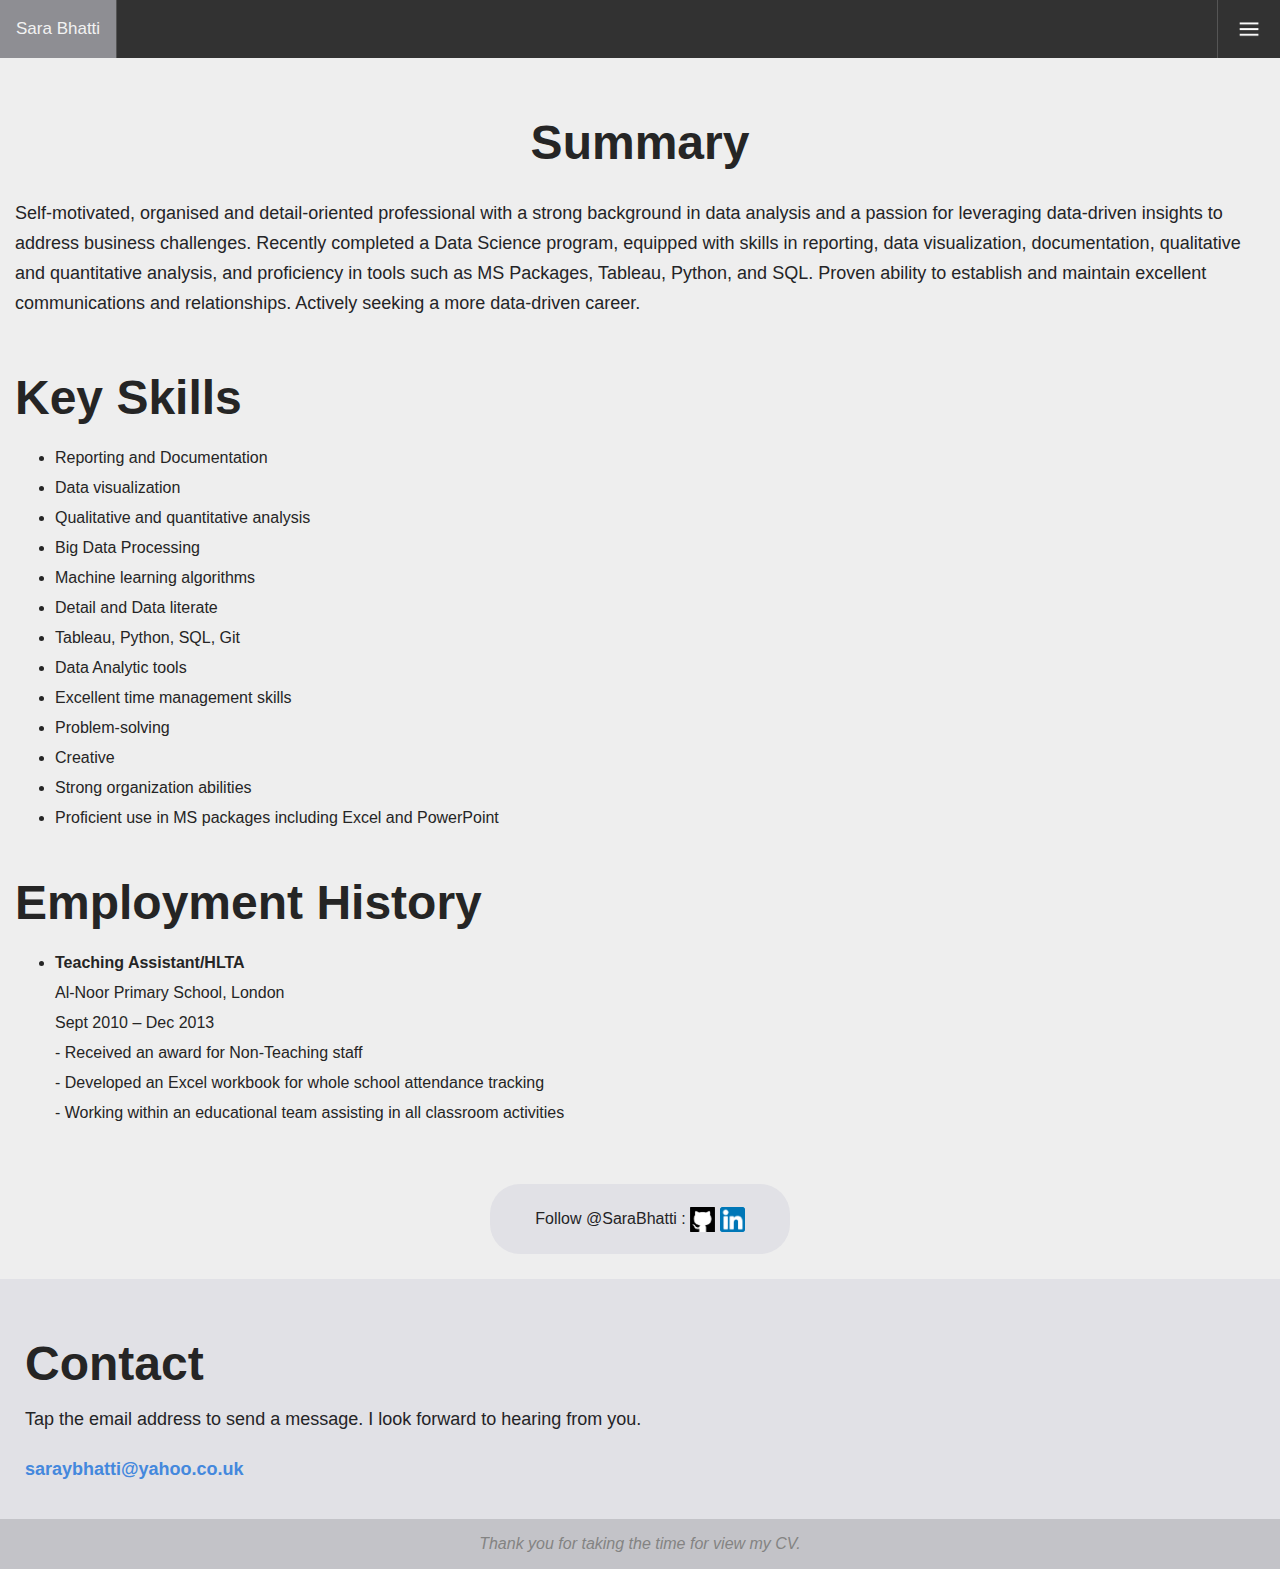
==== saracv(2).html @ 31ef9fdf "Add files via upload" ====
<!DOCTYPE html>
<html lang="en">
    <head>
        <meta charset="UTF-8">
        <meta name="viewport" content="width=device-width, initial-scale=1.0">
            <title>YOUR_SITE | Portfolio Template</title>
            <meta name="description" content="YOUR_SITE description">
            <meta name="author" content="YOUR_NAME">

            <!-- Embed page for social media posts -->
            <meta property="og:description" content="YOUR_SITE description">
            <meta property="og:title" content="YOUR_SITE | Portfolio Template">
            <meta property="og:type" content="website">
            <meta property="og:url" content="http://www.YOUR_SITE.com">
            <meta property="og:image" content="http://www.YOUR_SITE.com/img/logo.png">
            <meta property=​"og:​site_name" content=​"YOUR_SITE.com">

            <!-- Favicon -->
            <link rel="shortcut icon" type="image/png" href="img/favicon.png">

            <!-- Page Style -->
            <link rel="stylesheet" type="text/css" href="style.css?version=1">

    </head>

    <body>

        <!-- Navigation Bar -->
        <div class="topnav" id="myTopnav">
            <a href="index.html" class="rightVerticalLine">Sara Bhatti</a>
            <a href="index.html">Home</a>
            <a href="javascript:void(0);" class="icon leftVerticalLine" onclick="myFunction()"><img src="img/menu.png" height="30" width="30" alt="Menu Button" aria-label="Menu Button"></img>
            </a>
        </div>

        <!-- Description -->
        <div class="descriptionDiv">

            <div class="section">
                <h2>Summary</h2>
                <p>
                    Self-motivated, organised and detail-oriented professional with a strong background in data analysis and a passion for leveraging data-driven insights to address business challenges. Recently completed a Data Science program, equipped with skills in reporting, data visualization, documentation, qualitative and quantitative analysis, and proficiency in tools such as MS Packages, Tableau, Python, and SQL. Proven ability to establish and maintain excellent communications and relationships. Actively seeking a more data-driven career.
                </p>
            </div>
        
            <div class="section" style="text-align: left;">
                <h2>Key Skills</h2>
                <ul class="skills">
                    <li>Reporting and Documentation</li>
                    <li>Data visualization</li>
                    <li>Qualitative and quantitative analysis</li>
                    <li>Big Data Processing</li>
                    <li>Machine learning algorithms</li>
                    <li>Detail and Data literate</li>
                    <li>Tableau, Python, SQL, Git</li>
                    <li>Data Analytic tools</li>
                    <li>Excellent time management skills</li>
                    <li>Problem-solving</li>
                    <li>Creative</li>
                    <li>Strong organization abilities</li>
                    <li>Proficient use in MS packages including Excel and PowerPoint</li>
                </ul>
            </div>
            
        
            <div class="section" style="text-align: left;">
                <h2>Employment History</h2>
                <ul class="employment-history">
                    <li>
                        <strong>Teaching Assistant/HLTA</strong><br>
                        Al-Noor Primary School, London<br>
                        Sept 2010 – Dec 2013<br>
                        - Received an award for Non-Teaching staff<br>
                        - Developed an Excel workbook for whole school attendance tracking<br>
                        - Working within an educational team assisting in all classroom activities<br>
                        <!-- Add more details as needed -->
                    </li>
                    <!-- Add more employment history entries as needed -->
                </ul>
            </div>
        
            <!-- Add sections for Education, Training, and Voluntary Experience following a similar structure -->

        </div>

        <!-- Socials -->
        <div class="textBubbleDiv">
            <p class="light">Follow @SaraBhatti :
                <a href="https://github.com/SaraBhatti" target="_blank"><img class="socialLink" src="img/github.png" alt="GitHub" height="25" width="25"></a>
                <a href="https://www.linkedin.com/in/sara-bhatti-66963325/" target="_blank"><img class="socialLink" src="img/linkedin.png" alt="LinkedIn" height="25" width="25"></a>
            </p>
        </div>
        

        <div class="contact">
            <div class="contact-body">
                <!-- Section -->
                <h2>Contact</h2>
                <p>Tap the email address to send a message. I look forward to hearing from you.</p>
                <p><strong><a href="saraybhatti@yahoo.co.uk">saraybhatti@yahoo.co.uk</a></strong></p>
            </div>
        </div>

        <div class="footer">
            <p class="subtle"><i>Thank you for taking the time for view my CV.</i></p>
        </div>


        <script>
            function myFunction() {
                var x = document.getElementById("myTopnav");
                if (x.className === "topnav") {
                    x.className += " responsive";
                } else {
                    x.className = "topnav";
                }
            }
        </script>
    </body>
</html>
---- style.css ----
body {
    height: 100%;
    color: #252525;
    background-color: #eee;
    margin: 0px;
    line-height: 30px;
    display: block;
    font-family: Helvetica, Arial, sans-serif;
    text-align: center;
}

a {
    color: #48D;
    text-decoration: none;
}

p {
    color: rgb(36,36,38);
    font-size: 1.125em;
    margin-bottom: 0px;
    margin-top: 0px;
    text-align: left;
    padding-top: 10px;
    padding-bottom: 10px;
}

p a:hover {
    color: #48D;
    text-decoration: underline;
}

h1, h2 {
    font-size: 3em;
    margin-bottom: 0px;
    margin-top: 50px;
    margin-bottom: 25px;
    line-height: 40px;
}

h3 {
    font-size: 2em;
    margin-bottom:25px;
    margin-top: 30px;
}

h4 {
    font-size: 1.25em;
    margin-bottom: 25px;
    margin-top: 25px;
}

h4 a:hover {
    color: #48D;
    text-decoration: underline;
}

.rounded {
    border-radius: 175px 175px 175px 175px;
    -webkit-background-clip: padding-box;
    background-clip: padding-box;
    -moz-background-clip: padding;
    -webkit-transform: translateZ(0);
}

.coverArt {
    color: white;
    text-align: center;
    max-height: 350px;
    max-width: 100%;
    display: block;
    margin-left: auto;
    margin-right: auto;
    margin-bottom: 20px;
    padding: 0px;
}

.coverArtFull {
    max-height: 100%;
    max-width: 100%;
    width: auto;
    height: auto;
    position: absolute;
    top: 0;
    bottom: 0;
    left: 0;
    right: 0;
    margin: auto;
}

.coverDiv {
    height: 600px;
    position: relative;
    padding-top: 40px;
}

.coverDivFull {
    height: 600px;
    position: relative;
}

.descriptionDiv {
    display: block;
    margin-left: auto;
    margin-right: auto;
    max-width: 1600px;
    margin-top: 0px;
    padding: 15px;
}

.footer {
    height: 20px;
    display: block;
    margin-left: auto;
    margin-right: auto;
    margin-bottom: 20px;
}

.light {
    font-size: 1em;
    text-align: center;
}

.socialLink {
    height: 25px;
    vertical-align: middle;
}

.socialLink2 {
    height: 25px;
    margin-left: 2px;
    vertical-align: middle;
}

.subtle {
    text-align: center;
    color: #838383;
    font-size: 1em;
    background-color: rgb(195,195,200);
}

.textBubbleDiv {
    background-color: rgb(225,225,230);
    text-align: center;
    max-width:  280px;
    display: block;
    margin-left: auto;
    margin-right: auto;
    padding: 10px;
    margin-top: 25px;
    margin-bottom: 25px;
    border-radius: 30px 30px 30px 30px;
    -moz-background-clip: padding;
    -webkit-background-clip: padding-box;
    background-clip: padding-box;
}

.grid {
    display: -ms-flexbox; /* IE10 */
    display: flex;
    -ms-flex-wrap: wrap; /* IE10 */
    flex-wrap: wrap;
    max-width: 1600px;
}

.card {
    text-decoration: none;
    position: relative;
    -ms-flex: 25%; /* IE10 */
    flex: 25%;
    max-width: 25%;
}

.item {
    text-decoration: none;
    position: relative;
    -ms-flex: 25%; /* IE10 */
    flex: 25%;
    max-width: 25%;
}

.content {
    margin-left: 5px;
    margin-right: 5px;
}

.card-body a:hover {
    text-decoration: none;
}

.body-text {
    max-width: 1600px;
    display: block;
    margin-left: auto;
    margin-right: auto;
}

.subtitle {
    color: #999999;
    font-weight: bold;
    height: 20px;
    line-height: 20px;
    display: block;
    margin-left: 15px;
    margin-right: 15px;
    margin-bottom: 5px;
    margin-top: 0px;
    padding: auto;
    font-size: 1em;
    margin-bottom: 0px;
    margin-top: 0px;
    text-align: left;
    padding-top: 10px;
    padding-bottom: 0px;
}

.title {
    color: black;
    font-weight: bold;
    line-height: 25px;
    display: block;
    margin-left: 15px;
    margin-right: 15px;
    margin-bottom: 5px;
    margin-top: 0px;
    padding: auto;
    font-size: 1.5em;
    margin-bottom: 0px;
    margin-top: 0px;
    text-align: left;
    padding-top: 5px;
    padding-bottom: 0px;
}

.description {
    color: #999;
    display: block;
    line-height: 18px;
    margin-left: 15px;
    margin-right: 15px;
    margin-bottom: 15px;
    margin-top: 0px;
    padding: auto;
    font-size: 1.25em;
    margin-bottom: 0px;
    margin-top: 0px;
    text-align: left;
    padding-top: 10px;
    padding-bottom: 20px;
}

.contact {
    background-color: rgb(225,225,230);
    padding: 25px;
    margin: auto;
}

.contact-body {
    max-width: 1600px;
    display: block;
    margin-left: auto;
    margin-right: auto;
}

.contact h2 {
    font-size: 3em;
    max-width: 1600px;
    text-align: left;
    margin-bottom: 0px;
    margin-top: 40px;
    margin-bottom: 10px;
    line-height: 40px;
}

.card img {
    color: white;
    text-align: center;
    width: 100%;
    height: auto;
    display: block;
    margin-left: auto;
    margin-right: auto;
    margin-bottom: 0px;
    margin-top: 5px;
    padding: 0px;
    border-radius: 30px 30px 0px 0px;
    -webkit-background-clip: padding-box;
    background-clip: padding-box;
    -moz-background-clip: padding;
    -webkit-transform: translateZ(0);
}

.item img {
    color: white;
    text-align: center;
    width: 100%;
    height: auto;
    display: block;
    margin-left: auto;
    margin-right: auto;
    margin-bottom: 0px;
    margin-top: 10px;
    padding: 0px;
}

.img-full {
    max-width: 100%;
    height: auto;
    display: block;
    margin-left: auto;
    margin-right: auto;
    margin-bottom: 0px;
    margin-top: 10px;
    padding: 0px;
}

.card-body {
    background-color: white;
    height: auto;
    display: block;
    margin-left: 0px;
    margin-right: 0px;
    margin-bottom: 20px;
    margin-top: 0px;
    padding: auto;
    border-radius: 0px 0px 30px 30px;
    -webkit-background-clip: padding-box;
    background-clip: padding-box;
    -moz-background-clip: padding;
    -webkit-transform: translateZ(0);
}

.hero-image {
    height: 600px;
    background-position: center;
    background-repeat: no-repeat;
    background-size: cover;
    position: relative;
    margin-bottom: 5px;
}

.hero-text {
    text-align: center;
    position: absolute;
    width: 100%;
    top: 75%;
    left: 50%;
    transform: translate(-50%, -50%);
    color: white;
}

.topnav {
    overflow: hidden;
    background-color: rgb(50,50,50);
}

.topnav a {
    float: left;
    display: block;
    color: #f2f2f2;
    text-align: center;
    padding: 14px 16px;
    text-decoration: none;
    font-size: 17px;
}

.topnav a:hover {
    background-color: rgb(142,142,147);;
}

.topnav .icon {
    display: none;
}

.topnav img {
    color: white;
    text-align: center;
    width: 30px;
    height: auto;
    display: block;
    margin-left: auto;
    margin-right: auto;
    padding: 0px;
}

.topnav a:not(:first-child) {
    display: none;
}

.topnav a.icon {
    float: right;
    display: block;
}

.topnav.responsive {
    position: relative;
    
}

.topnav.responsive .icon {
    position: absolute;
    right: 0;
    top: 0;
}

.topnav.responsive a {
    float: none;
    display: block;
    text-align: left;
}

.rightVerticalLine {
    border-right: thin solid #555555;
}

.leftVerticalLine {
    border-left: thin solid #555555;
}

@media screen and (max-width: 1200px) {
    .card {
        -ms-flex: 33.33333%; /* IE10 */
        flex: 33.33333%;
        max-width: 33.33333%;
    }
    
    .item {
        -ms-flex: 33.33333%; /* IE10 */
        flex: 33.33333%;
        max-width: 33.33333%;
    }
}

@media screen and (max-width: 900px) {
    .card {
        -ms-flex: 50%; /* IE10 */
        flex: 50%;
        max-width: 50%;
    }
    
    .item {
        -ms-flex: 50%; /* IE10 */
        flex: 50%;
        max-width: 50%;
    }
}

@media screen and (max-width: 600px) {
    .card {
        -ms-flex: 100%; /* IE10 */
        flex: 100%;
        max-width: 100%;
    }
    
    .item {
        -ms-flex: 100%; /* IE10 */
        flex: 100%;
        max-width: 100%;
        
    }
}

@media (prefers-color-scheme: dark) {
    body {
        color: #eee;
        background-color: #050505;
    }
    
    p {
        color: #eee;
    }
    
    .subtitle {
        color: rgb(174,174,178);
    }
    
    .subtle {
        color: #777;
        background-color: rgb(36,36,38);
    }
    
    .title {
        color: white;
    }
    .description {
        color: rgb(174,174,178);
    }
    
    .card-body {
        background-color: rgb(36,36,38);
    }
    
    .contact {
        background-color: rgb(50,50,50);
    }
    
    .textBubbleDiv {
        background-color: rgb(50,50,50);
    }
    
    .topnav {
        background-color: rgb(50,50,50);
    }
}
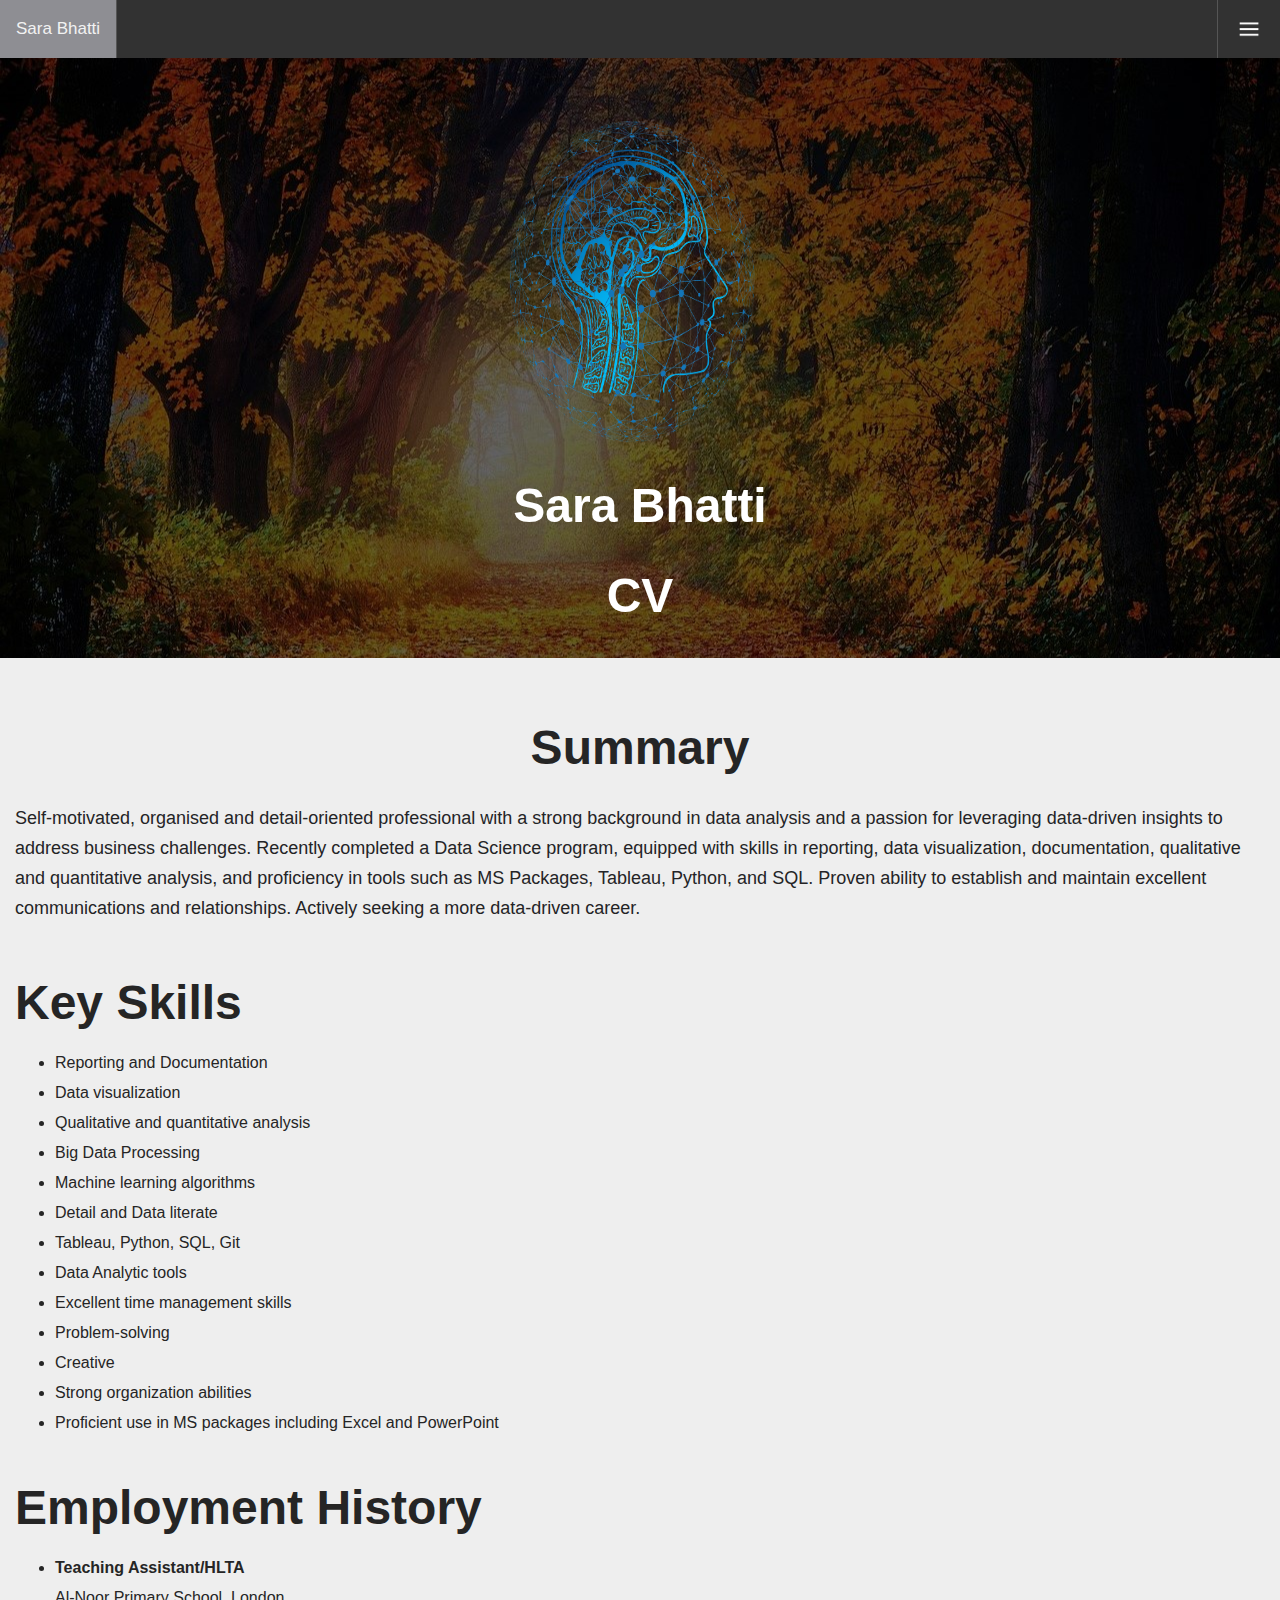
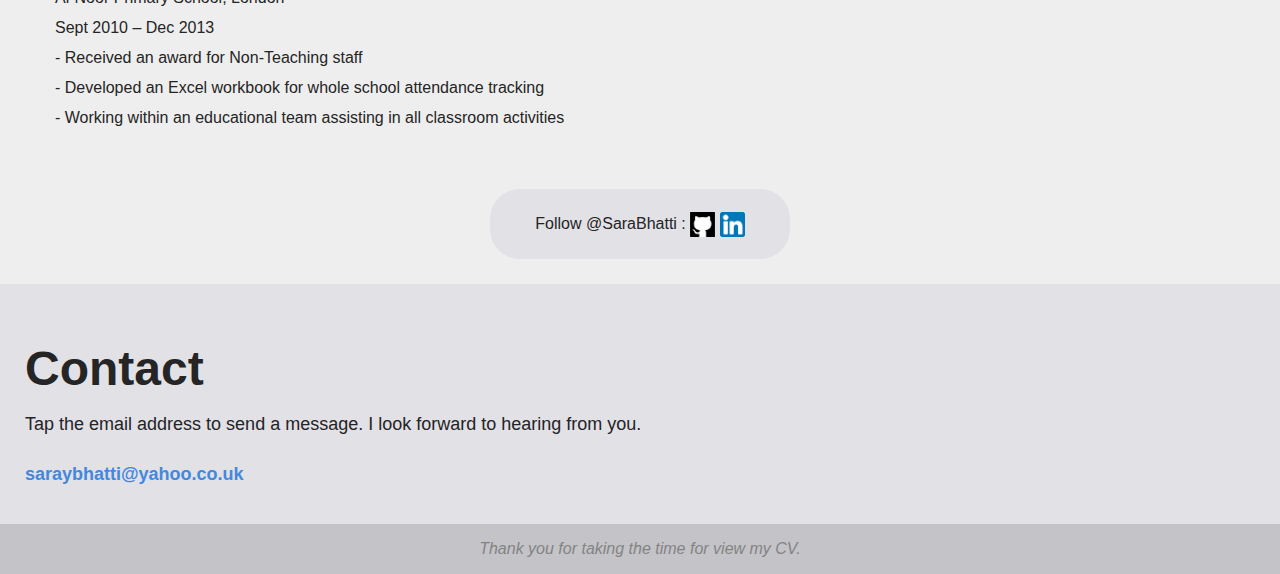
==== commit 06470fb6: "Update saracv(2).html" ====
--- a/saracv(2).html
+++ b/saracv(2).html
@@ -3,23 +3,23 @@
     <head>
         <meta charset="UTF-8">
         <meta name="viewport" content="width=device-width, initial-scale=1.0">
-            <title>YOUR_SITE | Portfolio Template</title>
-            <meta name="description" content="YOUR_SITE description">
-            <meta name="author" content="YOUR_NAME">
+        <title>HOME | Portfolio</title>
+        <meta name="description" content="Sara Bhatti Portfolio">
+        <meta name="Sara" content="Sara Bhatti">
 
-            <!-- Embed page for social media posts -->
-            <meta property="og:description" content="YOUR_SITE description">
-            <meta property="og:title" content="YOUR_SITE | Portfolio Template">
-            <meta property="og:type" content="website">
-            <meta property="og:url" content="http://www.YOUR_SITE.com">
-            <meta property="og:image" content="http://www.YOUR_SITE.com/img/logo.png">
-            <meta property=​"og:​site_name" content=​"YOUR_SITE.com">
+        <!-- Embed page for social media posts -->
+        <meta property="og:description" content="Hello, welcome to my portfolio">
+        <meta property="og:title" content="YOUR_SITE | Portfolio Template">
+        <meta property="og:type" content="website">
+        <meta property="og:url" content="http://www.SaraBhatti.com">
+        <meta property="og:image" content="http://www.SaraBhatti.com/img/logo.png">
+        <meta property=​"og:​site_name" content=​"YOUR_SITE.com">
 
-            <!-- Favicon -->
-            <link rel="shortcut icon" type="image/png" href="img/favicon.png">
+        <!-- Favicon -->
+        <link rel="shortcut icon" type="image/png" href="img/favicon.png">
 
-            <!-- Page Style -->
-            <link rel="stylesheet" type="text/css" href="style.css?version=1">
+        <!-- Page Style -->
+        <link rel="stylesheet" type="text/css" href="style.css?version=2">    </head>
 
     </head>
 
@@ -29,8 +29,20 @@
         <div class="topnav" id="myTopnav">
             <a href="index.html" class="rightVerticalLine">Sara Bhatti</a>
             <a href="index.html">Home</a>
+            <a class="downloadBtn" href="./Sara Bhatti CV Sept.pdf" download="Resume.pdf">Download CV</a>
             <a href="javascript:void(0);" class="icon leftVerticalLine" onclick="myFunction()"><img src="img/menu.png" height="30" width="30" alt="Menu Button" aria-label="Menu Button"></img>
             </a>
+        </div>
+
+        <!-- Header with Image & Text -->
+        <div class="hero-image" style="background-image: url('img/header-mi (2).jpg');">
+            <div class="coverDiv">
+                <img class="coverArt rounded" src="img/ai.png" alt="Logo" height="350" width="400"></img>
+                <div class="hero-text">
+                    <h1>Sara Bhatti</h1>
+                    <h1>CV</h1>
+                </div>
+            </div>
         </div>
 
         <!-- Description -->
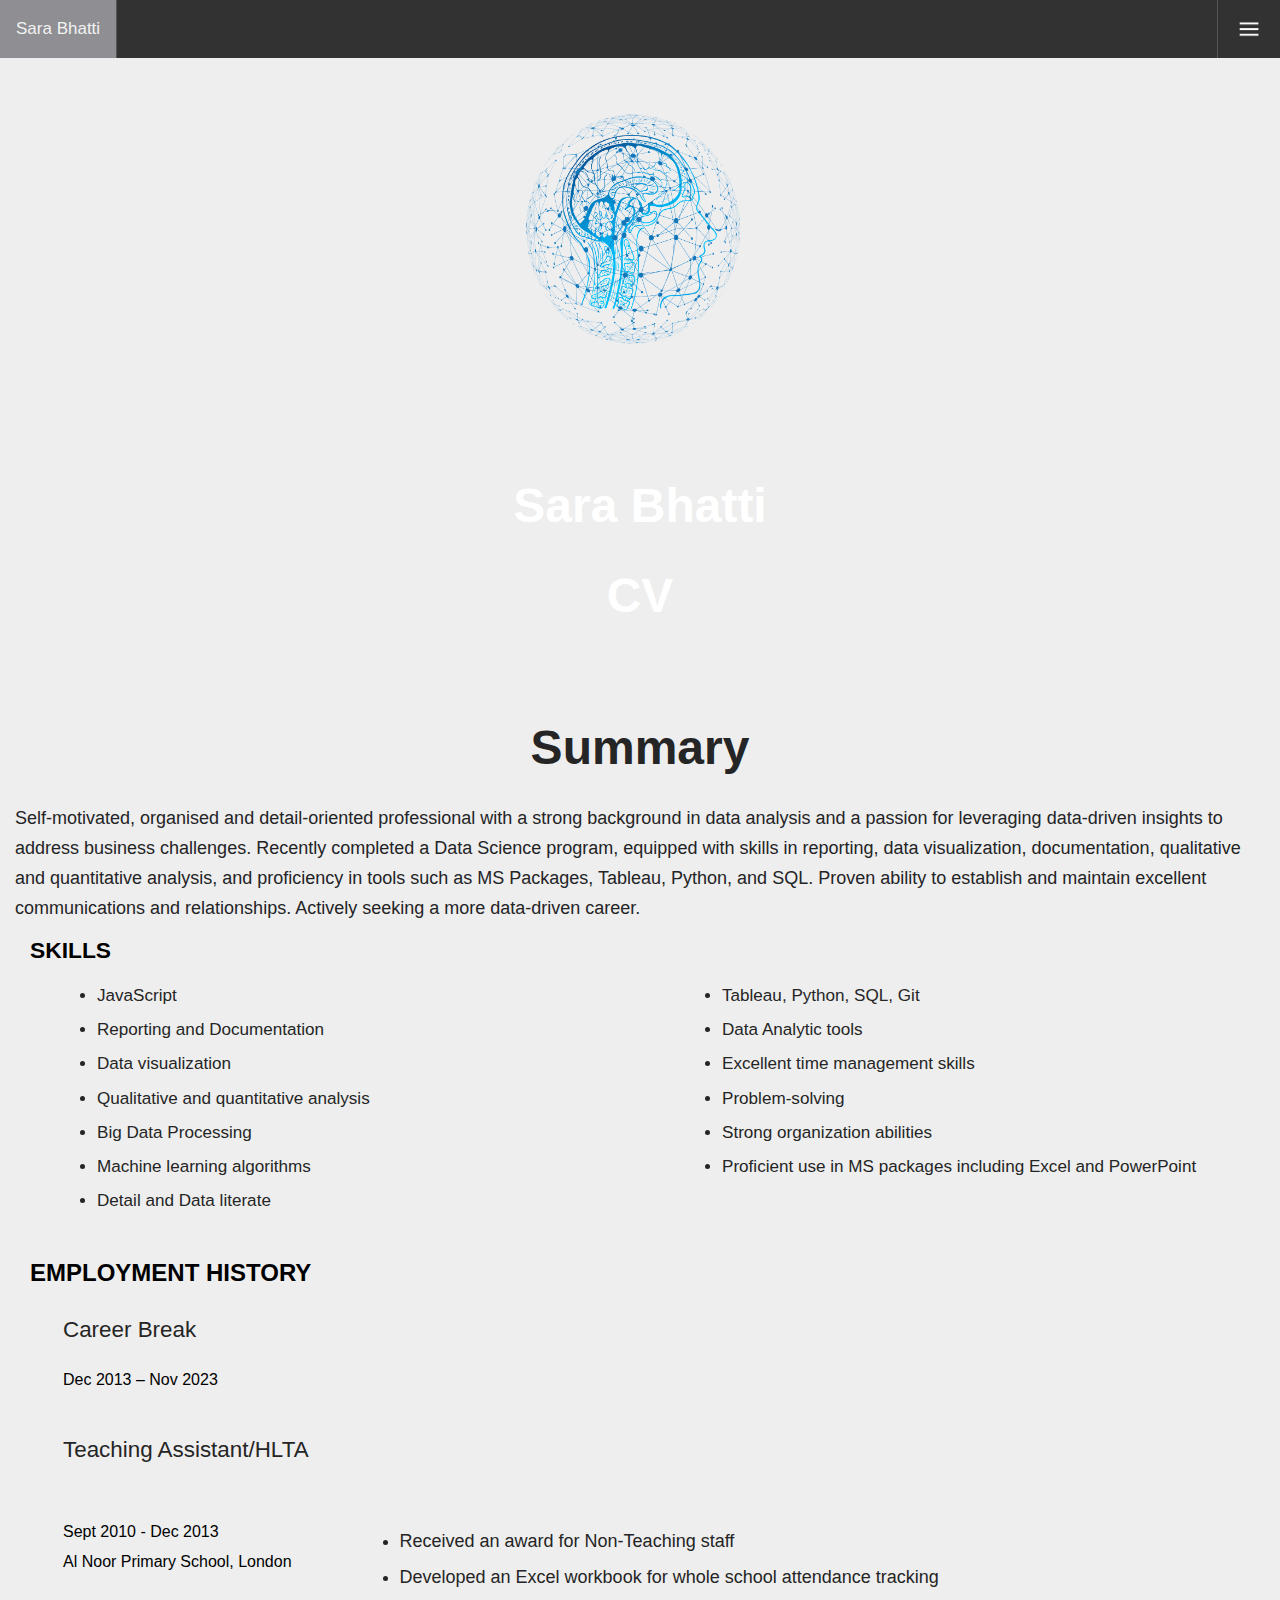
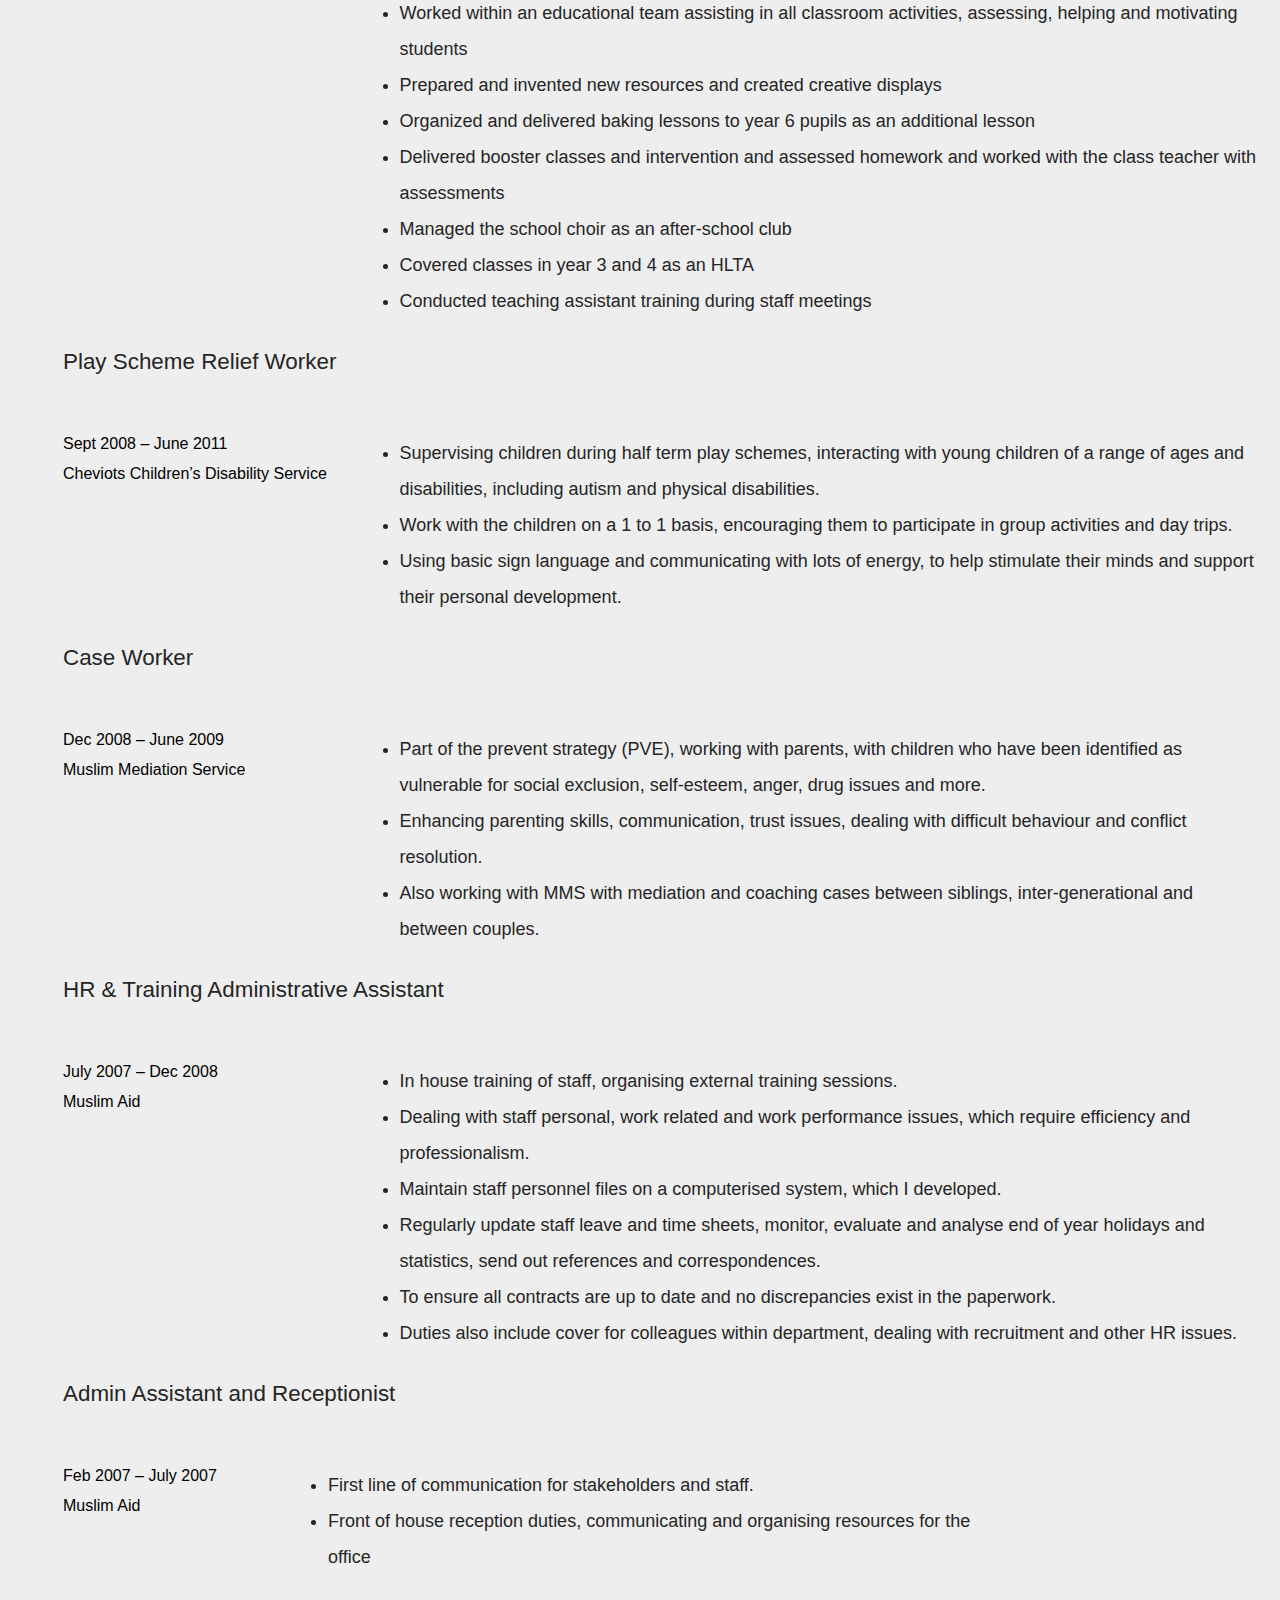
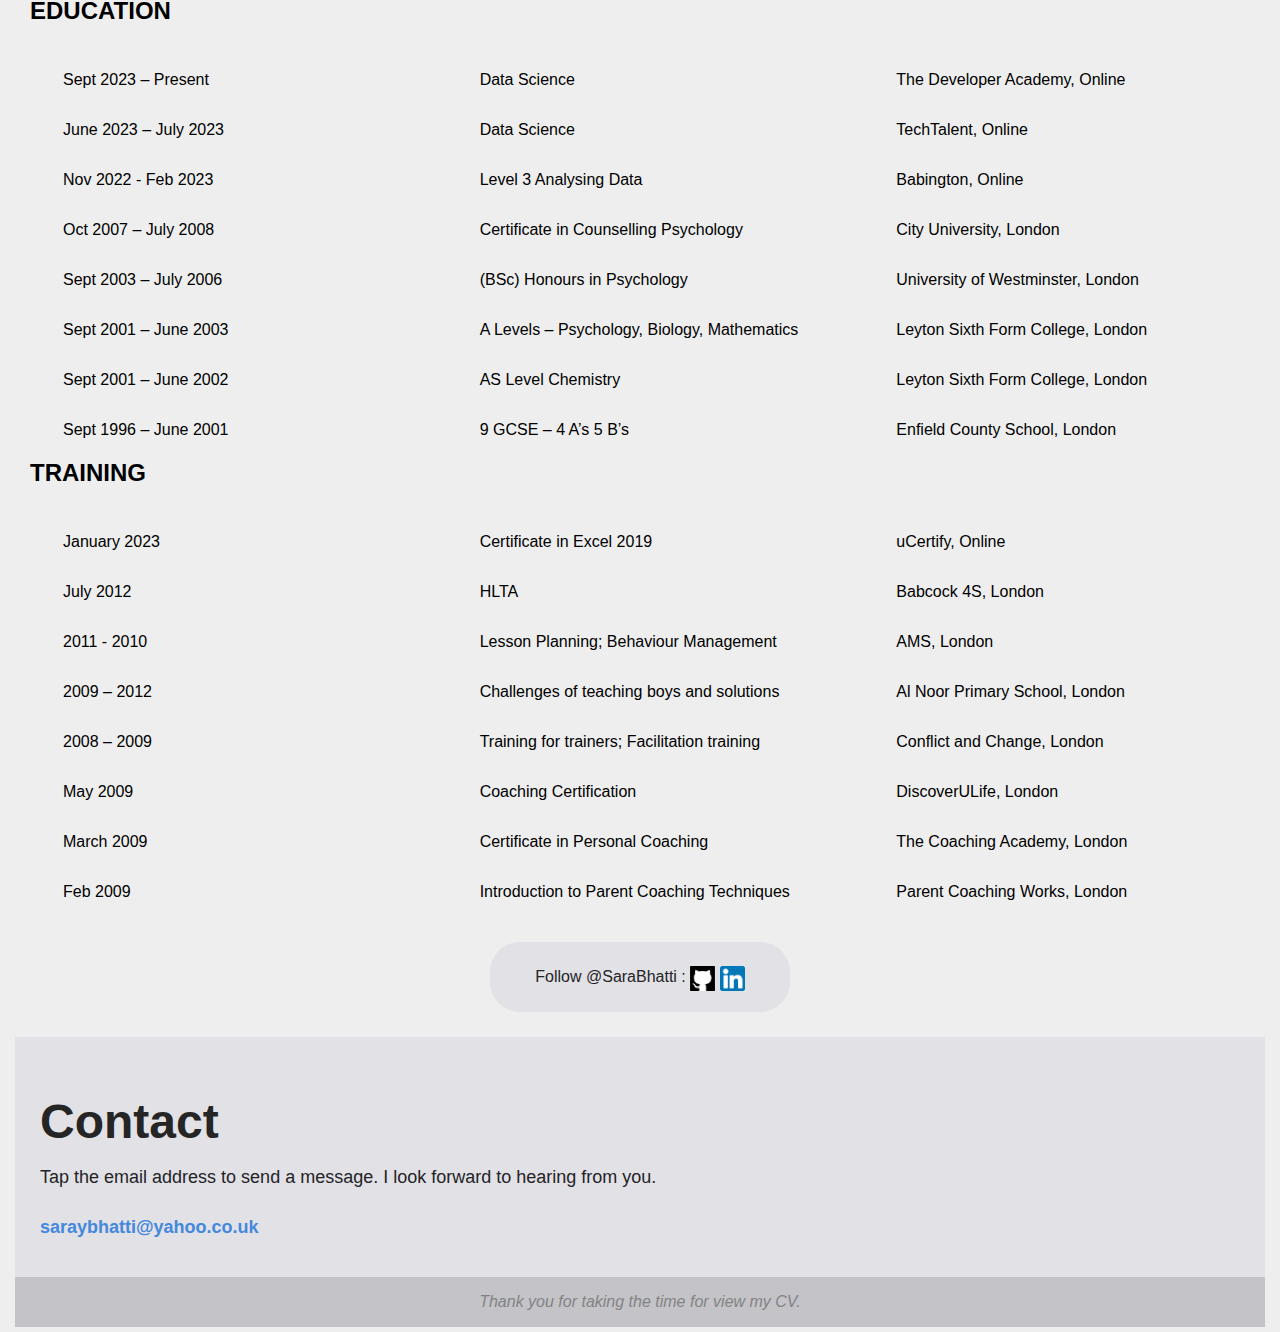
==== commit fe703881: "Update saracv(2).html" ====
--- a/saracv(2).html
+++ b/saracv(2).html
@@ -9,17 +9,17 @@
 
         <!-- Embed page for social media posts -->
         <meta property="og:description" content="Hello, welcome to my portfolio">
-        <meta property="og:title" content="YOUR_SITE | Portfolio Template">
+        <meta property="og:title" content="Sara Bhatti | Portfolio">
         <meta property="og:type" content="website">
         <meta property="og:url" content="http://www.SaraBhatti.com">
         <meta property="og:image" content="http://www.SaraBhatti.com/img/logo.png">
-        <meta property=​"og:​site_name" content=​"YOUR_SITE.com">
+        <meta property=​"og:​site_name" content=​"SaraBhatti.com">
 
         <!-- Favicon -->
         <link rel="shortcut icon" type="image/png" href="img/favicon.png">
 
         <!-- Page Style -->
-        <link rel="stylesheet" type="text/css" href="style.css?version=2">    </head>
+        <link rel="stylesheet" type="text/css" href="style.css?version=3">    </head>
 
     </head>
 
@@ -35,9 +35,9 @@
         </div>
 
         <!-- Header with Image & Text -->
-        <div class="hero-image" style="background-image: url('img/header-mi (2).jpg');">
+        <div class="hero-image" style="background-image: url('img/banner.png');">
             <div class="coverDiv">
-                <img class="coverArt rounded" src="img/ai.png" alt="Logo" height="350" width="400"></img>
+                <img class="coverArt rounded" src="img/ai.png" alt="Logo" height="250" width="350"></img>
                 <div class="hero-text">
                     <h1>Sara Bhatti</h1>
                     <h1>CV</h1>
@@ -55,45 +55,199 @@
                 </p>
             </div>
         
-            <div class="section" style="text-align: left;">
-                <h2>Key Skills</h2>
-                <ul class="skills">
-                    <li>Reporting and Documentation</li>
-                    <li>Data visualization</li>
-                    <li>Qualitative and quantitative analysis</li>
-                    <li>Big Data Processing</li>
-                    <li>Machine learning algorithms</li>
-                    <li>Detail and Data literate</li>
-                    <li>Tableau, Python, SQL, Git</li>
-                    <li>Data Analytic tools</li>
-                    <li>Excellent time management skills</li>
-                    <li>Problem-solving</li>
-                    <li>Creative</li>
-                    <li>Strong organization abilities</li>
-                    <li>Proficient use in MS packages including Excel and PowerPoint</li>
-                </ul>
+            <div class="group-1">
+                <div class="skills">
+                    <h3 class="title">Skills</h3>
+                    <div class="column-container">
+                        <div class="column">
+                            <ul class="skills_list">
+                                <li>JavaScript</li>
+                                <li>Reporting and Documentation</li>
+                                <li>Data visualization</li>
+                                <li>Qualitative and quantitative analysis</li>
+                                <li>Big Data Processing</li>
+                                <li>Machine learning algorithms</li>
+                                <li>Detail and Data literate</li>
+                            </ul>
+                        </div>
+                        <div class="column">
+                            <ul class="skills_list">
+                                <li>Tableau, Python, SQL, Git</li>
+                                <li>Data Analytic tools</li>
+                                <li>Excellent time management skills</li>
+                                <li>Problem-solving</li>
+                                <li>Strong organization abilities</li>
+                                <li>Proficient use in MS packages including Excel and PowerPoint</li>
+                            </ul>
+                        </div>
+                    </div>
+                </div>
             </div>
             
-        
-            <div class="section" style="text-align: left;">
-                <h2>Employment History</h2>
-                <ul class="employment-history">
-                    <li>
-                        <strong>Teaching Assistant/HLTA</strong><br>
-                        Al-Noor Primary School, London<br>
-                        Sept 2010 – Dec 2013<br>
-                        - Received an award for Non-Teaching staff<br>
-                        - Developed an Excel workbook for whole school attendance tracking<br>
-                        - Working within an educational team assisting in all classroom activities<br>
-                        <!-- Add more details as needed -->
-                    </li>
-                    <!-- Add more employment history entries as needed -->
-                </ul>
-            </div>
-        
-            <!-- Add sections for Education, Training, and Voluntary Experience following a similar structure -->
-
-        </div>
+            
+        <div class="employment">
+        </p>
+        <h3 class="title">Employment History</h3>
+    </p>
+    <p class="item_subtitle">Career Break</p>
+                <p class="item_title">Dec 2013 – Nov 2023</p>
+            </p>
+    <p class="item_subtitle">Teaching Assistant/HLTA</p>
+            <div class="employment_item">
+                <div class="column-container">
+                    <div class="left-column">
+                    <p class="item_title">Sept 2010 - Dec 2013 <br> Al Noor Primary School, London</p>
+                    
+                    </ul>
+                </div>
+                <div class="right-column">
+                    <ul class="skills_list">
+                        <li>Received an award for Non-Teaching staff</li>
+                        <li>Developed an Excel workbook for whole school attendance tracking</li>
+                        <li>Worked within an educational team assisting in all classroom activities, assessing, helping and motivating students</li>
+                        <li>Prepared and invented new resources and created creative displays</li>
+                        <li>Organized and delivered baking lessons to year 6 pupils as an additional lesson</li>
+                        <li>Delivered booster classes and intervention and assessed homework and worked with the class teacher with assessments</li>
+                        <li>Managed the school choir as an after-school club</li>
+                        <li>Covered classes in year 3 and 4 as an HLTA</li>
+                        <li>Conducted teaching assistant training during staff meetings</li>
+                    </ul>
+                    </div>
+                </div>
+        </div>
+
+    <p class="item_subtitle">Play Scheme Relief Worker</p>
+        <div class="employment_item">
+            <div class="column-container">
+                <div class="left-column">
+                <p class="item_title">Sept 2008 – June 2011 <br> Cheviots Children’s Disability Service</p>
+                
+                </ul>
+            </div>
+            <div class="right-column">
+                <ul class="skills_list">
+                    <li>Supervising children during half term play schemes, interacting with young children of a range of ages and disabilities, including autism and physical disabilities. 
+                    <li>Work with the children on a 1 to 1 basis, encouraging them to participate in group activities and day trips. </li>
+                    <li>Using basic sign language and communicating with lots of energy, to help stimulate their minds and support their personal development.</li>
+                </div>
+            </div>
+        </div>
+
+
+        <p class="item_subtitle">Case Worker</p>
+        <div class="employment_item">
+            <div class="column-container">
+                <div class="left-column">
+                <p class="item_title">Dec 2008 – June 2009<br>Muslim Mediation Service</p>
+                
+                </ul>
+            </div>
+            <div class="right-column">
+                <ul class="skills_list">
+                    <li>Part of the prevent strategy (PVE), working with parents, with children who have been identified as vulnerable for social exclusion, self-esteem, anger, drug issues and more.</li>
+                    <li>Enhancing parenting skills, communication, trust issues, dealing with difficult behaviour and conflict resolution. </li>
+                    <li>Also working with MMS with mediation and coaching cases between siblings, inter-generational and between couples.</li>
+                </div>
+            </div>
+        </div>
+
+        <p class="item_subtitle">HR & Training Administrative Assistant	</p>
+        <div class="employment_item">
+            <div class="column-container">
+                <div class="left-column">
+                <p class="item_title">July 2007 – Dec 2008<br>Muslim Aid</p>
+                
+                </ul>
+            </div>
+            <div class="right-column">
+                <ul class="skills_list">
+                    <li>In house training of staff, organising external training sessions.</li>
+                    <li>Dealing with staff personal, work related and work performance issues, which require efficiency and professionalism.</li>
+                    <li>Maintain staff personnel files on a computerised system, which I developed.</li>
+                    <li>Regularly update staff leave and time sheets, monitor, evaluate and analyse end of year holidays and statistics, send out references and correspondences.</li>
+                    <li>To ensure all contracts are up to date and no discrepancies exist in the paperwork.</li>
+                    <li>Duties also include cover for colleagues within department, dealing with recruitment and other HR issues.</li>
+                </div>
+            </div>
+        </div>
+
+        <p class="item_subtitle">Admin Assistant and Receptionist</p>
+        <div class="employment_item">
+            <div class="column-container">
+                <div class="left-column">
+                <p class="item_title">Feb 2007 – July 2007<br>Muslim Aid</p>
+                
+                </ul>
+            </div>
+            <div class="right-column">
+                <ul class="skills_list">
+                    <li>First line of communication for stakeholders and staff.</li>
+                    <li>Front of house reception duties, communicating and organising resources for the office</li>
+                </div>
+            </div>
+        </div>
+
+
+<body>
+    <h3 class="title">Education</h3>
+    <div class="three-column-text">
+        <p class="item_title">Sept 2023 – Present </p>
+        <p class="item_title">June 2023 – July 2023</p>
+        <p class="item_title">Nov 2022 - Feb 2023</p>
+        <p class="item_title">Oct 2007 – July 2008 </p>
+        <p class="item_title">Sept 2003 – July 2006</p>
+        <p class="item_title">Sept 2001 – June 2003</p>
+        <p class="item_title">Sept 2001 – June 2002</p>
+        <p class="item_title">Sept 1996 – June 2001 </p>
+        <p class="item_title">Data Science</p>
+        <p class="item_title">Data Science</p>
+        <p class="item_title">Level 3 Analysing Data</p>
+        <p class="item_title">Certificate in Counselling Psychology</p>
+        <p class="item_title">(BSc) Honours in Psychology</p>
+        <p class="item_title">A Levels – Psychology, Biology, Mathematics	</p>
+        <p class="item_title">AS Level Chemistry </p>
+        <p class="item_title">9 GCSE – 4 A’s 5 B’s</p>
+        <p class="item_title">The Developer Academy, Online</p>
+        <p class="item_title">TechTalent, Online</p>
+        <p class="item_title">Babington, Online</p>
+        <p class="item_title">  City University, London</p>
+        <p class="item_title">University of Westminster, London</p>
+        <p class="item_title">Leyton Sixth Form College, London</p>
+        <p class="item_title">Leyton Sixth Form College, London</p>
+        <p class="item_title">Enfield County School, London</p>
+    </div>
+
+
+    <h3 class="title">Training</h3>
+    <div class="three-column-text">
+        <p class="item_title">January 2023</p>
+        <p class="item_title">July 2012</p>
+        <p class="item_title">2011 - 2010</p>
+        <p class="item_title">2009 – 2012 </p>
+        <p class="item_title">2008 – 2009</p>
+        <p class="item_title">May 2009</p>
+        <p class="item_title">March 2009 </p>
+        <p class="item_title">Feb 2009</p>
+        <p class="item_title">Certificate in Excel 2019</p>
+        <p class="item_title">HLTA</p>
+        <p class="item_title">Lesson Planning; Behaviour Management</p>
+        <p class="item_title">Challenges of teaching boys and solutions</p>
+        <p class="item_title">Training for trainers; Facilitation training</p>
+        <p class="item_title">Coaching Certification</p>
+        <p class="item_title">Certificate in Personal Coaching</p>
+        <p class="item_title">Introduction to Parent Coaching Techniques</p>
+        <p class="item_title">uCertify, Online</p>
+        <p class="item_title"> Babcock 4S, London</p>
+        <p class="item_title">AMS, London</p>
+        <p class="item_title">Al Noor Primary School, London</p>
+        <p class="item_title">Conflict and Change, London</p>
+        <p class="item_title">DiscoverULife, London</p>
+        <p class="item_title">The Coaching Academy, London</p>
+        <p class="item_title">Parent Coaching Works, London</p>
+    </div>
+
+</body>
+
 
         <!-- Socials -->
         <div class="textBubbleDiv">
--- a/style.css
+++ b/style.css
@@ -7,6 +7,103 @@
     display: block;
     font-family: Helvetica, Arial, sans-serif;
     text-align: center;
+}
+
+/* layouts */
+.container {
+	max-width: 1000px;
+	width: 90%;
+	margin: 0 auto;
+	display: grid;
+	padding: 5rem;
+	background: #070707;
+	grid-template-columns: 1fr 1fr;
+	gap: 4rem;
+}
+
+.skills_list {
+	margin-top: 1rem;
+	margin-left: 2rem;
+    font-size: 1.125em;
+    text-align: left;
+	line-height: 2;
+    font: sans-serif;
+}
+
+.title {
+	color: var(--primary-color);
+	font-weight: 700;
+	font-size: 2rem;
+	text-transform: uppercase;
+    font: sans-serif;
+}
+
+.column-container {
+    display: flex;
+    justify-content: space-between;
+    flex-wrap: wrap;
+}
+
+.column {
+    flex: 1;
+    margin: 0 10px;
+}
+
+.skills {
+    text-align: center;
+    font-family: Arial, Helvetica, sans-serif;
+    font-weight: 400;
+	font-size: 0.95rem;
+}
+
+
+.employment_item {
+	margin-top: 2rem;
+    display: flex;
+    justify-content: space-between;
+}
+
+
+.left-column {
+    flex: 1; /* Adjust this value to control the left column width */
+}
+
+.right-column {
+    flex: 3;
+}
+
+.three-column-text {
+    margin-top: 2rem;
+    justify-content: space-between;
+    column-count: 3;
+    column-gap: 0;
+}
+
+.item_description {
+    margin-top: 0; /* Remove top margin from the description */
+}
+
+.item_preTitle {
+	font-size: 1rem;
+	color: var(--text-color);
+	font-weight: 300;
+    margin-left: 3rem;
+}
+
+.item_title {
+	text-align:left;
+    font-size: 1rem;
+	color: black;
+	font-weight: 400;
+    margin-left: 3rem;
+    margin-top: 0;
+    white-space: nowrap;
+}
+.item_subtitle {
+	font-size: 1.4rem;
+	color: var(--text-color);
+	font-weight: 400;
+    margin-left: 3rem;
 }
 
 a {
@@ -232,7 +329,7 @@
 }
 
 .description {
-    color: #999;
+    color: black;
     display: block;
     line-height: 18px;
     margin-left: 15px;
@@ -240,7 +337,7 @@
     margin-bottom: 15px;
     margin-top: 0px;
     padding: auto;
-    font-size: 1.25em;
+    font-size: 1.20em;
     margin-bottom: 0px;
     margin-top: 0px;
     text-align: left;
@@ -501,3 +598,98 @@
         background-color: rgb(50,50,50);
     }
 }
+
+
+.center-text {
+    padding-left: 40px;
+    padding-right: 40px;
+    text-align: justify;
+}
+
+
+/* Popup card styles */
+.popup-card {
+    display: none; /* Hidden by default */
+    position: fixed; 
+    z-index: 1; 
+    padding-top: 100px; 
+    left: 0;
+    top: 0;
+    width: 100%; 
+    height: 100%; 
+    overflow: auto; 
+    background-color: rgb(0,0,0); 
+    background-color: rgba(0,0,0,0.4); 
+}
+
+/* Slideshow container */
+.slideshow-container {
+    max-width: 400px;
+    margin: auto;
+}
+
+/* Popup buttons */
+.popup-buttons {
+    position: absolute;
+    top: 0;
+    left: 0;
+    padding: 20px;
+}
+
+.popup-button {
+    display: block;
+    margin-bottom: 10px;
+}
+
+.button {
+    border-radius: 10px; 
+}
+
+/* Popup card styles */
+.popup-card {
+    display: none;
+    position: fixed;
+    top: 50%;
+    left: 50%;
+    transform: translate(-50%, -50%);
+    z-index: 1000;
+    width: 600px;
+    background-color: #fff;
+    border-radius: 15px;
+    padding: 20px;
+    box-shadow: 0px 0px 10px rgba(0, 0, 0, 0.5);
+}
+
+/* Close button */
+.close-button {
+    position: absolute;
+    top: 10px;
+    right: 10px;
+    cursor: pointer;
+    font-size: 24px;
+    color: #888;
+}
+
+/* Popup sections */
+.popup-section {
+    margin-bottom: 20px;
+}
+
+/* Popup buttons */
+.popup-buttons {
+    text-align: center;
+}
+
+.popup-button {
+    display: inline-block;
+    margin-right: 10px;
+    padding: 10px 20px;
+    background-color: #337ab7;
+    color: #fff;
+    text-decoration: none;
+    border-radius: 5px;
+}
+
+.popup-button:last-child {
+    margin-right: 0;
+}
